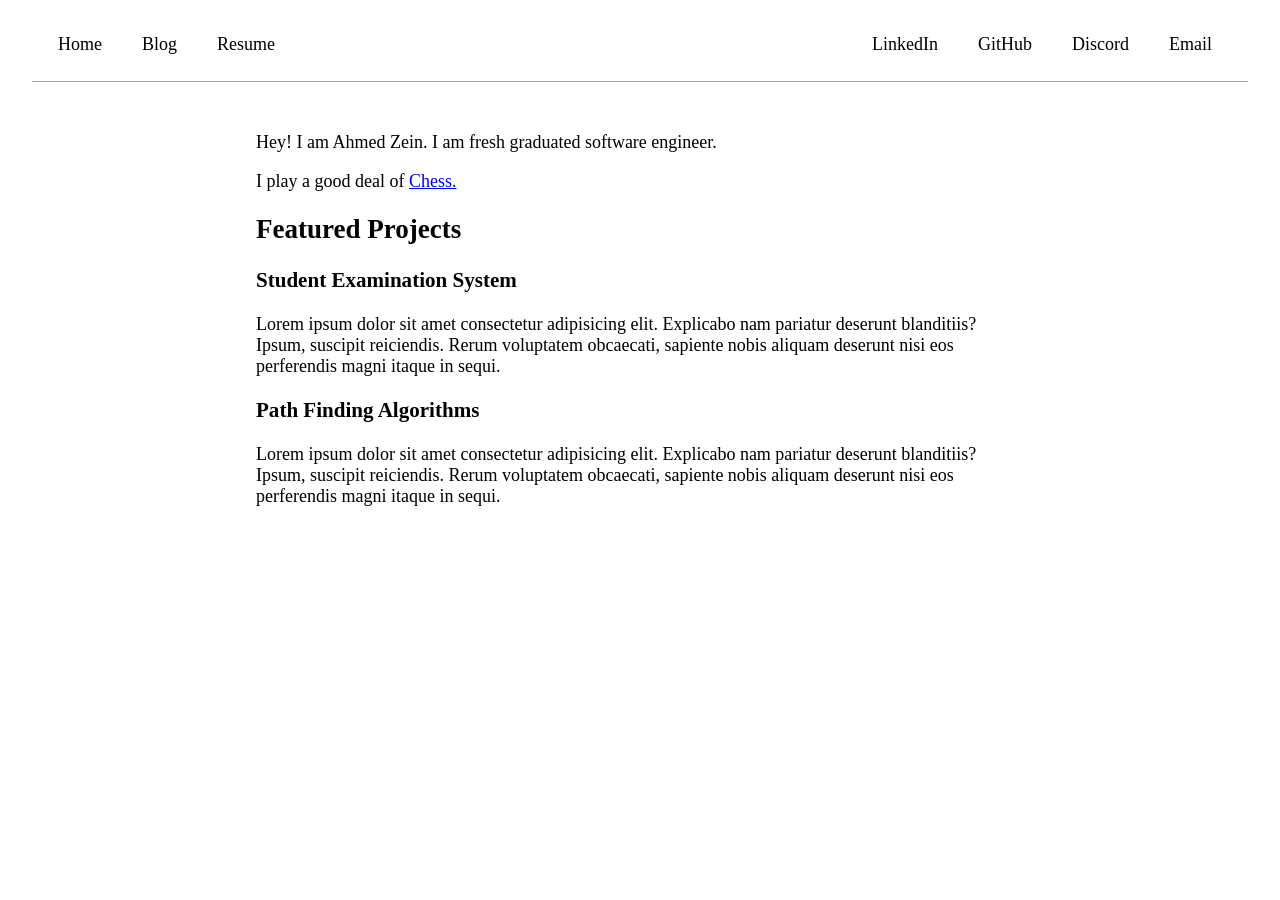
==== index.html @ 6e170008 "first revamp" ====
<!doctype html>
<html lang="en">

<head>
  <meta charset="UTF-8" />
  <!-- <title>(/•ิ_•ิ)</title> -->
  <title>Ahmed Zein</title>
  <link rel="stylesheet" href="styles.css" />
</head>

<body>
  <header>
    <nav>
      <ul id="nav">
        <li>
          <a href="./index.html">Home</a>
        </li>
        <li>
          <a href="./blog.html">Blog</a>
        </li>
        <li>
          <a href="https://drive.google.com/file/d/1ALglCw-gxmd_dS6dEoDhgMpyJCYpmtoS/view?usp=drive_link">Resume</a>
        </li>
      </ul>
      <ul id="socials">
        <li>
          <a href="https://www.linkedin.com/in/ahmed-zein1/">LinkedIn</a>
        </li>
        <li>
          <a href="https://www.github.com/ahmed-zein">GitHub</a>
        </li>
        <li>
          <a href="#">Discord</a>
        </li>
        <li>
          <a href="mailto:ahmedzein3652@gmail.com">Email</a>
        </li>
      </ul>
    </nav>
  </header>

  <div class="container">
    <div class="main">
      <p>Hey! I am Ahmed Zein. I am fresh graduated software engineer.</p>
      <p> I play a good deal of <a href="https://www.chess.com/member/sh-holmes">Chess.</a> </p>

      <h2>Featured Projects</h2>


      <h3>Student Examination System</h3>
      <p>
        Lorem ipsum dolor sit amet consectetur adipisicing elit. Explicabo nam
        pariatur deserunt blanditiis? Ipsum, suscipit reiciendis. Rerum
        voluptatem obcaecati, sapiente nobis aliquam deserunt nisi eos
        perferendis magni itaque in sequi.
      </p>

      <h3>Path Finding Algorithms</h3>
      <p>
        Lorem ipsum dolor sit amet consectetur adipisicing elit. Explicabo nam
        pariatur deserunt blanditiis? Ipsum, suscipit reiciendis. Rerum
        voluptatem obcaecati, sapiente nobis aliquam deserunt nisi eos
        perferendis magni itaque in sequi.
      </p>

    </div>
  </div>
</body>

</html>
---- styles.css ----
body {
  font-family: "Merriweather", "Georgia", serif;
  margin: 0;
  padding: 0;
  align-items: center;
}

nav {
  margin: 8px 32px 32px 32px;
  display: flex;
  flex-direction: column;
  justify-content: start;
  flex-wrap: wrap;
  padding: 0.5rem;
  border-bottom: 1px solid goldenrod;
}

ul {
  list-style: none;
  display: flex;
  flex-direction: row;
  gap: 10px;
  padding: 0;
  margin: 0;
}

li {
  padding: 10px;
  margin-right: 10px;
}
li a {
  text-decoration: none;
  color: black;
}

.container {
  display: flex;
  flex-direction: column;
  justify-content: center;
  align-items: center;
}

.main {
  width: 90%;
}

@media (min-width: 1024px) {
  .main {
    width: 60%;
  }
  body {
    font-size: large;
  }

  nav {
    flex-direction: row;
    justify-content: space-between;
    padding: 1rem;
  }
}
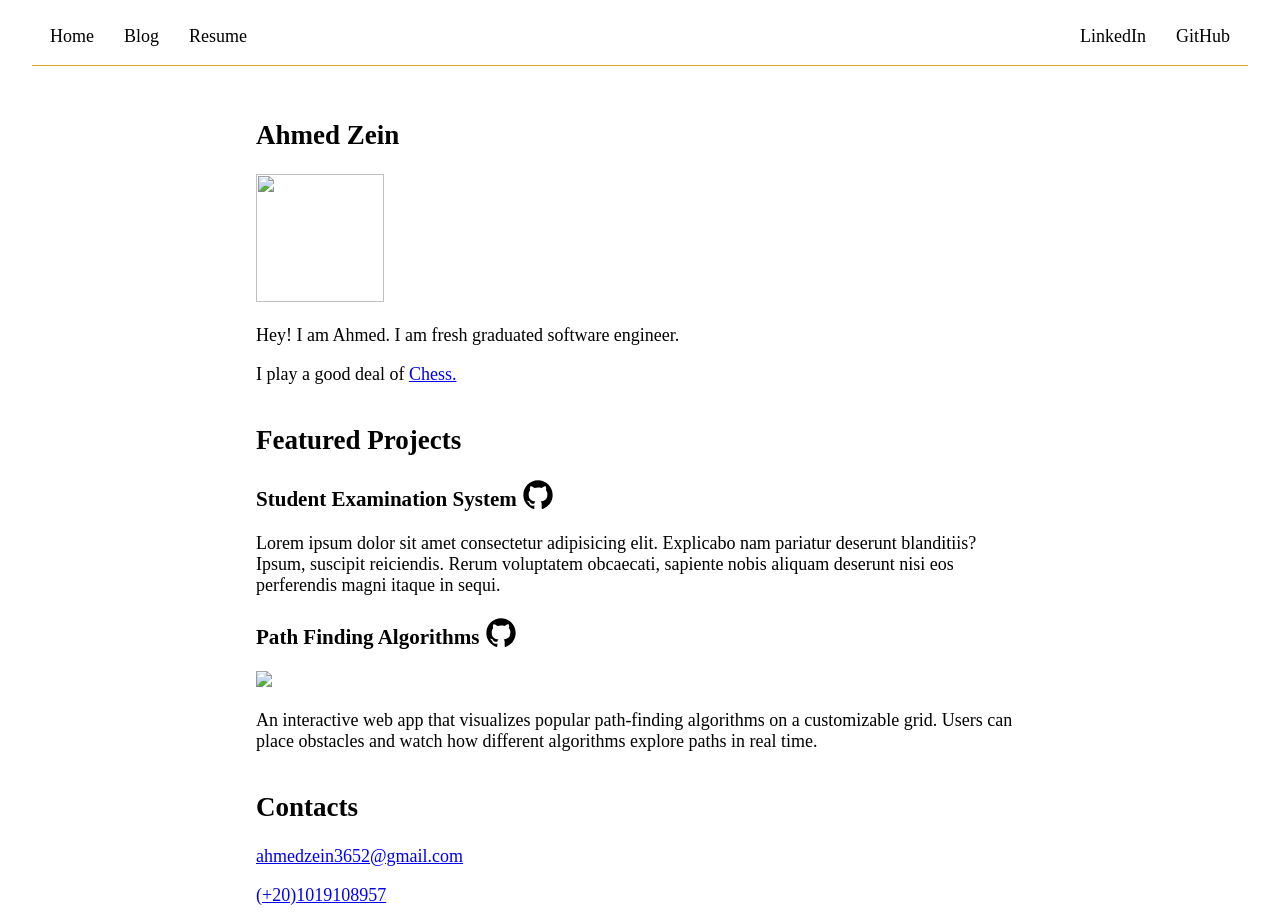
==== commit eb3591e2: "update main section" ====
--- a/index.html
+++ b/index.html
@@ -29,25 +29,33 @@
         <li>
           <a href="https://www.github.com/ahmed-zein">GitHub</a>
         </li>
-        <li>
-          <a href="#">Discord</a>
-        </li>
-        <li>
-          <a href="mailto:ahmedzein3652@gmail.com">Email</a>
-        </li>
       </ul>
     </nav>
   </header>
 
-  <div class="container">
-    <div class="main">
-      <p>Hey! I am Ahmed Zein. I am fresh graduated software engineer.</p>
+  <div class="main">
+    <section>
+      <h1>Ahmed Zein</h1>
+      <img width="128" height="128" src="https://avatars.githubusercontent.com/u/101939275?v=4">
+      <p>Hey! I am Ahmed. I am fresh graduated software engineer.</p>
       <p> I play a good deal of <a href="https://www.chess.com/member/sh-holmes">Chess.</a> </p>
+    </section>
 
+    <section id="Projects">
       <h2>Featured Projects</h2>
 
-
-      <h3>Student Examination System</h3>
+      <!-- p1 -->
+      <h3>Student Examination System
+        <a href="https://github.com/Ahmed-Zein/Examination-App">
+          <svg aria-hidden="true" focusable="false" class="octicon octicon-mark-github" viewBox="0 0 24 24" width="32"
+            height="32" fill="currentColor" display="inline-block" overflow="visible"
+            style="vertical-align:text-bottom; color: black;">
+            <path
+              d="M12 1C5.923 1 1 5.923 1 12c0 4.867 3.149 8.979 7.521 10.436.55.096.756-.233.756-.522 0-.262-.013-1.128-.013-2.049-2.764.509-3.479-.674-3.699-1.292-.124-.317-.66-1.293-1.127-1.554-.385-.207-.936-.715-.014-.729.866-.014 1.485.797 1.691 1.128.99 1.663 2.571 1.196 3.204.907.096-.715.385-1.196.701-1.471-2.448-.275-5.005-1.224-5.005-5.432 0-1.196.426-2.186 1.128-2.956-.111-.275-.496-1.402.11-2.915 0 0 .921-.288 3.024 1.128a10.193 10.193 0 0 1 2.75-.371c.936 0 1.871.123 2.75.371 2.104-1.43 3.025-1.128 3.025-1.128.605 1.513.221 2.64.111 2.915.701.77 1.127 1.747 1.127 2.956 0 4.222-2.571 5.157-5.019 5.432.399.344.743 1.004.743 2.035 0 1.471-.014 2.654-.014 3.025 0 .289.206.632.756.522C19.851 20.979 23 16.854 23 12c0-6.077-4.922-11-11-11Z">
+            </path>
+          </svg>
+        </a>
+      </h3>
       <p>
         Lorem ipsum dolor sit amet consectetur adipisicing elit. Explicabo nam
         pariatur deserunt blanditiis? Ipsum, suscipit reiciendis. Rerum
@@ -55,16 +63,36 @@
         perferendis magni itaque in sequi.
       </p>
 
-      <h3>Path Finding Algorithms</h3>
+      <!-- p2 -->
+      <h3>Path Finding Algorithms
+        <a href="https://github.com/Ahmed-Zein/path-finding-algorithms">
+          <svg aria-hidden="true" focusable="false" class="octicon octicon-mark-github" viewBox="0 0 24 24" width="32"
+            height="32" fill="currentColor" display="inline-block" overflow="visible"
+            style="vertical-align:text-bottom; color: black;">
+            <path
+              d="M12 1C5.923 1 1 5.923 1 12c0 4.867 3.149 8.979 7.521 10.436.55.096.756-.233.756-.522 0-.262-.013-1.128-.013-2.049-2.764.509-3.479-.674-3.699-1.292-.124-.317-.66-1.293-1.127-1.554-.385-.207-.936-.715-.014-.729.866-.014 1.485.797 1.691 1.128.99 1.663 2.571 1.196 3.204.907.096-.715.385-1.196.701-1.471-2.448-.275-5.005-1.224-5.005-5.432 0-1.196.426-2.186 1.128-2.956-.111-.275-.496-1.402.11-2.915 0 0 .921-.288 3.024 1.128a10.193 10.193 0 0 1 2.75-.371c.936 0 1.871.123 2.75.371 2.104-1.43 3.025-1.128 3.025-1.128.605 1.513.221 2.64.111 2.915.701.77 1.127 1.747 1.127 2.956 0 4.222-2.571 5.157-5.019 5.432.399.344.743 1.004.743 2.035 0 1.471-.014 2.654-.014 3.025 0 .289.206.632.756.522C19.851 20.979 23 16.854 23 12c0-6.077-4.922-11-11-11Z">
+            </path>
+          </svg>
+        </a>
+      </h3>
+
+      <a href="https://path-finding-algorithms-six.vercel.app/">
+        <img src="https://img.shields.io/badge/Live-Demo-brightgreen">
+      </a>
       <p>
-        Lorem ipsum dolor sit amet consectetur adipisicing elit. Explicabo nam
-        pariatur deserunt blanditiis? Ipsum, suscipit reiciendis. Rerum
-        voluptatem obcaecati, sapiente nobis aliquam deserunt nisi eos
-        perferendis magni itaque in sequi.
+        An interactive web app that visualizes popular path-finding algorithms on a customizable grid. Users can place
+        obstacles and watch how different algorithms explore paths in real time.
       </p>
+    </section>
+    <section id="Contacts">
+      <h2>Contacts</h2>
+      <p><a href="mailto:ahmedzein3652@gmail.com">ahmedzein3652@gmail.com</a></p>
+      <p><a href="tel:+201019108957">(+20)1019108957</a></p>
 
-    </div>
+    </section>
   </div>
 </body>
 
+<script src="index.js"></script>
+
 </html>
--- a/styles.css
+++ b/styles.css
@@ -2,14 +2,13 @@
   font-family: "Merriweather", "Georgia", serif;
   margin: 0;
   padding: 0;
-  align-items: center;
 }
 
 nav {
   margin: 8px 32px 32px 32px;
   display: flex;
-  flex-direction: column;
-  justify-content: start;
+  flex-direction: row;
+  justify-content: space-between;
   flex-wrap: wrap;
   padding: 0.5rem;
   border-bottom: 1px solid goldenrod;
@@ -26,35 +25,36 @@
 
 li {
   padding: 10px;
-  margin-right: 10px;
 }
+
 li a {
   text-decoration: none;
   color: black;
 }
 
-.container {
-  display: flex;
-  flex-direction: column;
-  justify-content: center;
-  align-items: center;
+li a:hover {
+  text-decoration: underline;
 }
 
 .main {
-  width: 90%;
+  display: flex;
+  flex-direction: column;
+  align-items: flex-start;
+  margin: 16px 32px;
 }
 
 @media (min-width: 1024px) {
   .main {
     width: 60%;
+    margin: 0 auto;
   }
   body {
     font-size: large;
   }
 
-  nav {
+  /* nav {
     flex-direction: row;
     justify-content: space-between;
     padding: 1rem;
-  }
+  } */
 }
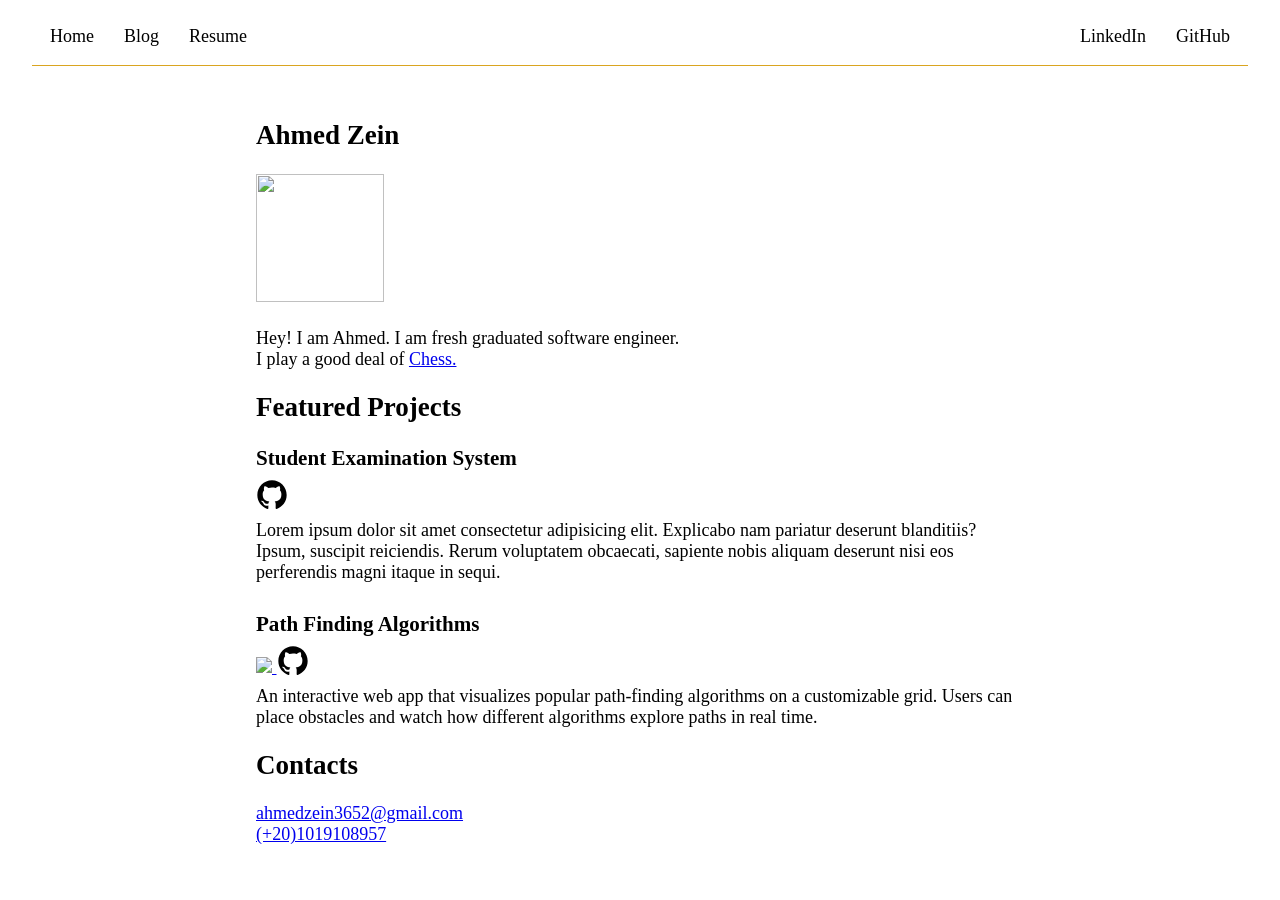
==== commit 4af0e584: "update project section" ====
--- a/index.html
+++ b/index.html
@@ -37,6 +37,8 @@
     <section>
       <h1>Ahmed Zein</h1>
       <img width="128" height="128" src="https://avatars.githubusercontent.com/u/101939275?v=4">
+      <br>
+      <br>
       <p>Hey! I am Ahmed. I am fresh graduated software engineer.</p>
       <p> I play a good deal of <a href="https://www.chess.com/member/sh-holmes">Chess.</a> </p>
     </section>
@@ -45,7 +47,8 @@
       <h2>Featured Projects</h2>
 
       <!-- p1 -->
-      <h3>Student Examination System
+      <h3>Student Examination System </h3>
+      <div class="project-links">
         <a href="https://github.com/Ahmed-Zein/Examination-App">
           <svg aria-hidden="true" focusable="false" class="octicon octicon-mark-github" viewBox="0 0 24 24" width="32"
             height="32" fill="currentColor" display="inline-block" overflow="visible"
@@ -55,7 +58,7 @@
             </path>
           </svg>
         </a>
-      </h3>
+      </div>
       <p>
         Lorem ipsum dolor sit amet consectetur adipisicing elit. Explicabo nam
         pariatur deserunt blanditiis? Ipsum, suscipit reiciendis. Rerum
@@ -63,8 +66,13 @@
         perferendis magni itaque in sequi.
       </p>
 
+      <br>
       <!-- p2 -->
-      <h3>Path Finding Algorithms
+      <h3>Path Finding Algorithms </h3>
+      <div class="project-links">
+        <a href="https://path-finding-algorithms-six.vercel.app/">
+          <img src="https://img.shields.io/badge/Live-Demo-brightgreen">
+        </a>
         <a href="https://github.com/Ahmed-Zein/path-finding-algorithms">
           <svg aria-hidden="true" focusable="false" class="octicon octicon-mark-github" viewBox="0 0 24 24" width="32"
             height="32" fill="currentColor" display="inline-block" overflow="visible"
@@ -74,11 +82,7 @@
             </path>
           </svg>
         </a>
-      </h3>
-
-      <a href="https://path-finding-algorithms-six.vercel.app/">
-        <img src="https://img.shields.io/badge/Live-Demo-brightgreen">
-      </a>
+      </div>
       <p>
         An interactive web app that visualizes popular path-finding algorithms on a customizable grid. Users can place
         obstacles and watch how different algorithms explore paths in real time.
--- a/styles.css
+++ b/styles.css
@@ -42,12 +42,22 @@
   align-items: flex-start;
   margin: 16px 32px;
 }
+p {
+  margin: 0;
+}
+.project-links {
+  margin: 8px auto;
+}
+h3{
+  margin: 8px auto;
+}
 
 @media (min-width: 1024px) {
   .main {
     width: 60%;
     margin: 0 auto;
   }
+
   body {
     font-size: large;
   }
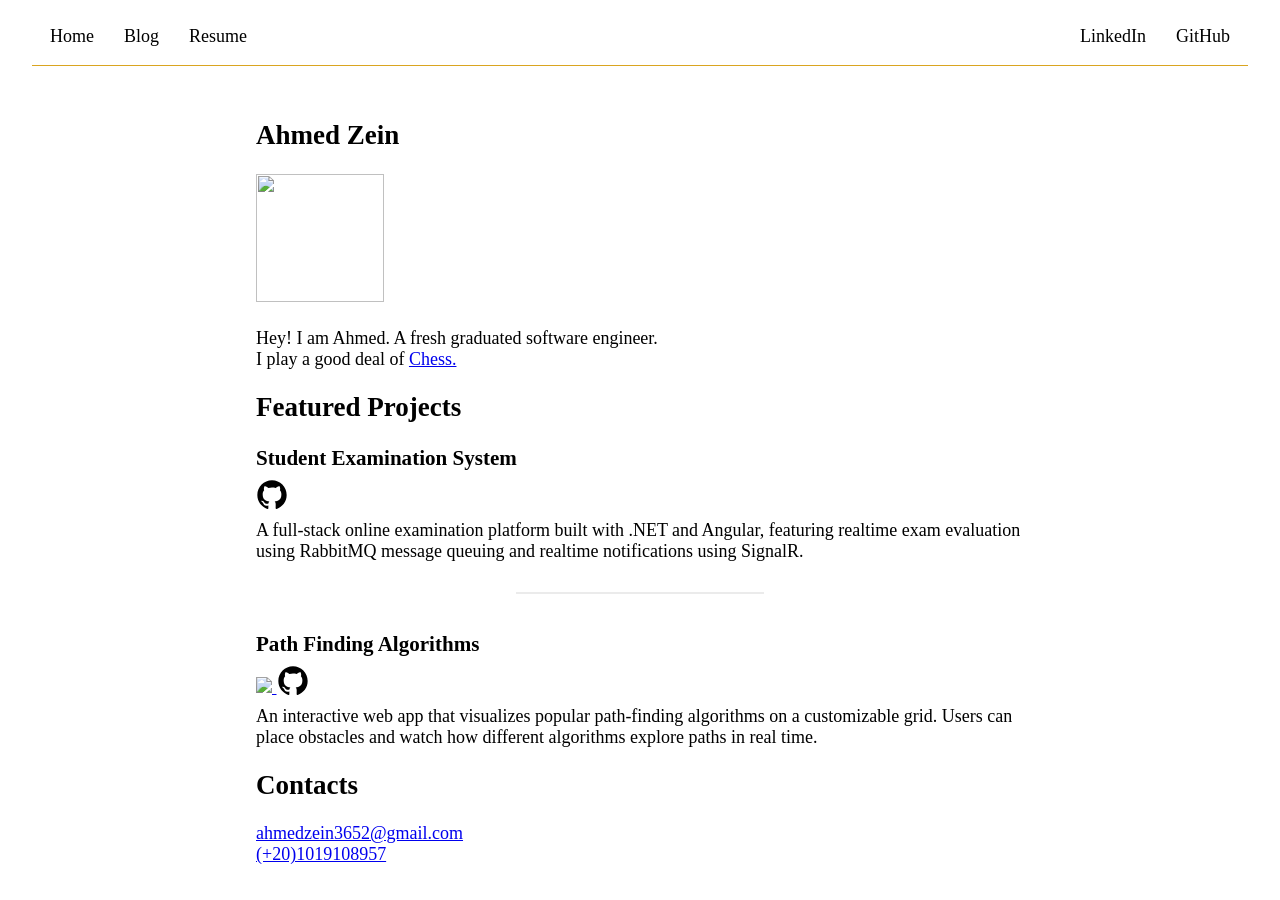
==== commit afc438b6: "update project description" ====
--- a/index.html
+++ b/index.html
@@ -39,7 +39,7 @@
       <img width="128" height="128" src="https://avatars.githubusercontent.com/u/101939275?v=4">
       <br>
       <br>
-      <p>Hey! I am Ahmed. I am fresh graduated software engineer.</p>
+      <p>Hey! I am Ahmed. A fresh graduated software engineer.</p>
       <p> I play a good deal of <a href="https://www.chess.com/member/sh-holmes">Chess.</a> </p>
     </section>
 
@@ -60,12 +60,12 @@
         </a>
       </div>
       <p>
-        Lorem ipsum dolor sit amet consectetur adipisicing elit. Explicabo nam
-        pariatur deserunt blanditiis? Ipsum, suscipit reiciendis. Rerum
-        voluptatem obcaecati, sapiente nobis aliquam deserunt nisi eos
-        perferendis magni itaque in sequi.
+        A full-stack online examination platform built with .NET and Angular, featuring realtime exam evaluation using
+        RabbitMQ message queuing and realtime notifications using SignalR.
       </p>
 
+      <br>
+      <hr style="border: .25px solid grey;max-width: 32%;opacity: 16%;">
       <br>
       <!-- p2 -->
       <h3>Path Finding Algorithms </h3>
